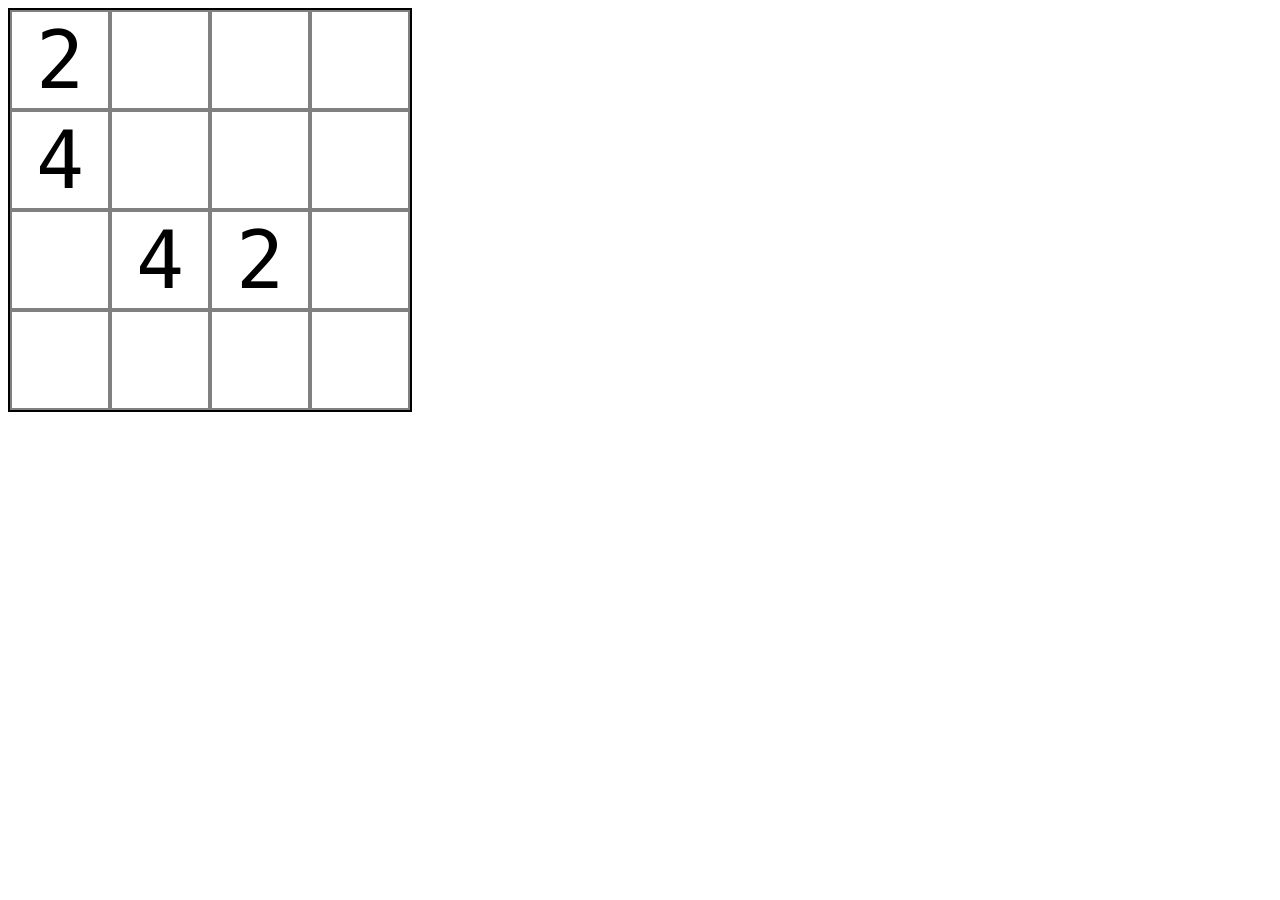
==== index.html @ 628565ff "movement and spawning" ====
<!DOCTYPE html>
<html lang="en">
<head>
    <meta charset="UTF-8">
    <meta name="viewport" content="width=device-width, initial-scale=1.0">
    <title>2048</title>

    <link rel="stylesheet" href="style.css">
    <script src="main.js" defer></script>
</head>
<body>
    <div id="game"></div>
</body>
</html>
---- style.css ----
body {
    font-family: monospace;
}

#game {
    display: flex;
    width: 400px;
    height: 400px;
    border: 2px solid black;
    flex-wrap: wrap;
}

.gridSquare {
    display: flex;
    box-sizing: border-box;
    width: 25%;
    height: 25%;
    font-size: 80px;
    justify-content: center;
    align-items: center;
    border: 2px solid grey;
}
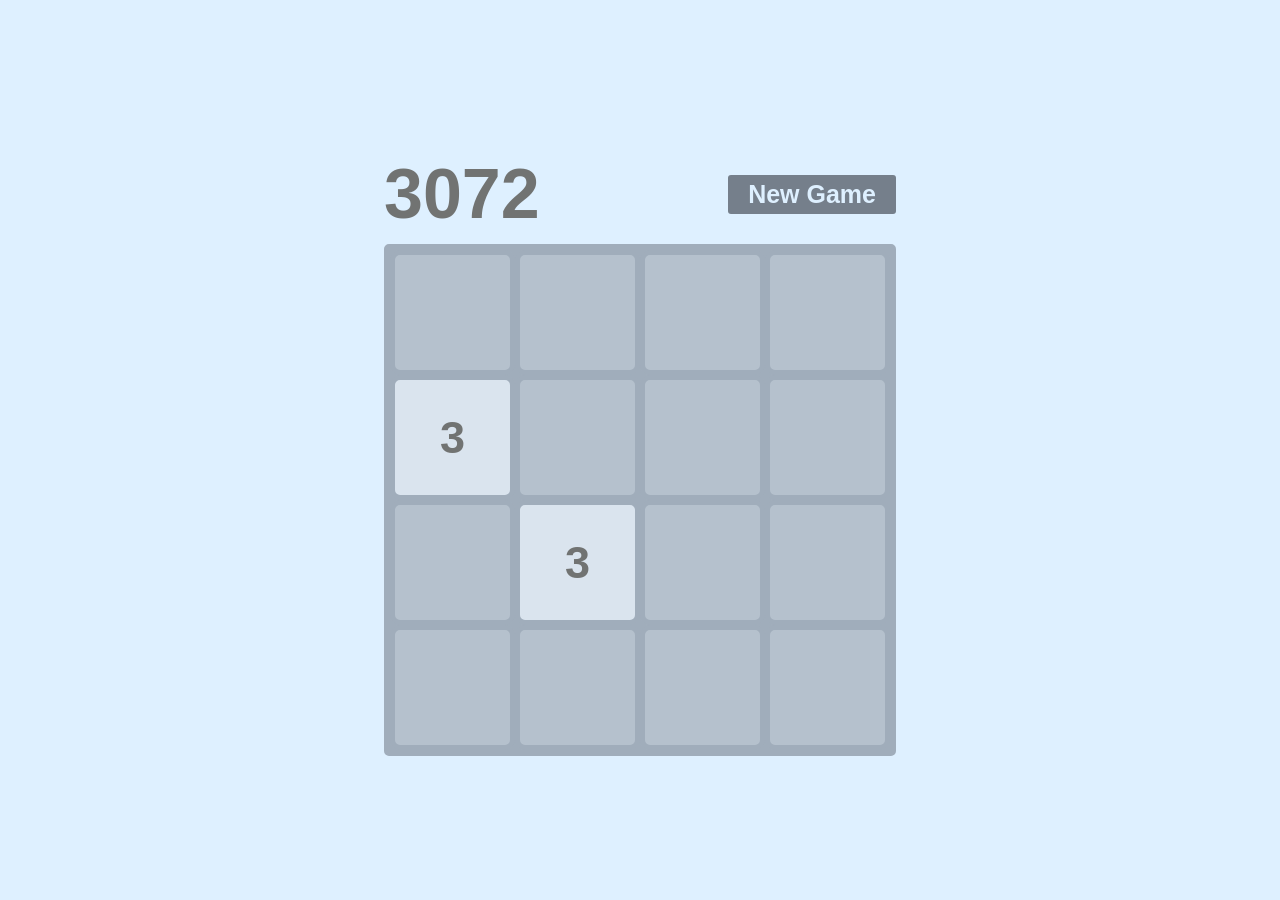
==== commit 4df8ea54: "added new game button" ====
--- a/index.html
+++ b/index.html
@@ -3,12 +3,17 @@
 <head>
     <meta charset="UTF-8">
     <meta name="viewport" content="width=device-width, initial-scale=1.0">
-    <title>2048</title>
+    <title>3072</title>
 
     <link rel="stylesheet" href="style.css">
     <script src="main.js" defer></script>
 </head>
 <body>
-    <div id="game"></div>
+    <div id="main">
+        <div id="above-game">
+            <h1 class="header-title">3072</h1><button id="restart-button" onclick="init()">New Game</button>
+        </div>
+        <div id="game"></div>
+    </div>
 </body>
 </html>
--- a/style.css
+++ b/style.css
@@ -1,22 +1,150 @@
+:root {
+    --animation-time: 100ms;
+}
+
 body {
-    font-family: monospace;
+    display: flex;
+    height: 100vh;
+    margin: 0;
+    padding: 0;
+    font-family: Arial, Helvetica, sans-serif;
+    text-align: center;
+    justify-content: center;
+    align-items: center;
+    flex-direction: column;
+    background-color: #def0ff;
+}
+
+.header-title {
+    display: inline;  
+    margin: 0;
+    font-size: 70px;
+    color: #717372;
+    font-weight: bold;
+    width: fit-content;
+}
+
+#restart-button {
+    font-family: Arial, Helvetica, sans-serif;
+    font-weight: 700;
+    font-size: 25px;
+    background-color: #757f8b;
+    border: none;
+    border-radius: 3px;
+    color: #def0ff;
+    padding: 5px 20px;
+    margin: 20px 0;
+    transition: background-color 300ms;
+}
+#restart-button:hover {
+    background-color: #59616a;
+}
+
+#main {
+    width: fit-content;
+}
+
+#above-game {
+    display: flex;
+    align-items: center;
+    justify-content: space-between;
+    width: 100%;
+    margin: 2% 0%;
 }
 
 #game {
     display: flex;
-    width: 400px;
-    height: 400px;
-    border: 2px solid black;
+    width: 500px;
+    height: 500px;
     flex-wrap: wrap;
+    background-color: #a0adbb;
+    border: 6px solid #a0adbb;
+    border-radius: 5px;
 }
 
 .gridSquare {
     display: flex;
     box-sizing: border-box;
+    background-clip: border-box;
     width: 25%;
     height: 25%;
-    font-size: 80px;
+    font-size: 45px;
+    font-weight: bold;
     justify-content: center;
     align-items: center;
-    border: 2px solid grey;
+    background-color: #b5c1cd;
+    border: 5px solid #a0adbb;
+    border-radius: 10px;
+}
+
+.animation-square {
+    position: fixed;
+    transition: top var(--animation-time), left var(--animation-time);
+    /* border: 5px solid red; */
+}
+
+.x3 {
+    background: #dae4ee;
+    color: #717372;
+}
+
+.x6 {
+    background-color: #cae0ec;
+    color: #717372;
+}
+
+.x12 {
+    background-color: #7ab1f4;
+    color: white;
+}
+
+.x24 {
+    background-color: #7595f5;
+    color: white;
+}
+
+.x48 {
+    background-color: #5f7cf5;
+    color: white;
+}
+
+.x96 {
+    background-color: #3d5bf6;
+    color: white;
+}
+
+.x192 {
+    background-color: #71ceed;
+    color: white;
+}
+
+.x384 {
+    background-color: #63cced;
+    color: white;
+}
+
+.x768 {
+    background-color: #51c6ed;
+    color: white;
+}
+
+.x1536 {
+    background-color: #44c7ee;
+    color: white;
+}
+
+.x3072 {
+    background-color: #123456;
+    color: white;
+}
+
+.x6144 {
+    background-color: #0e2940;
+    color: white;
+}
+
+.x12288 {
+    font-size: 30px;
+    background-color: #051629;
+    color: white;
 }
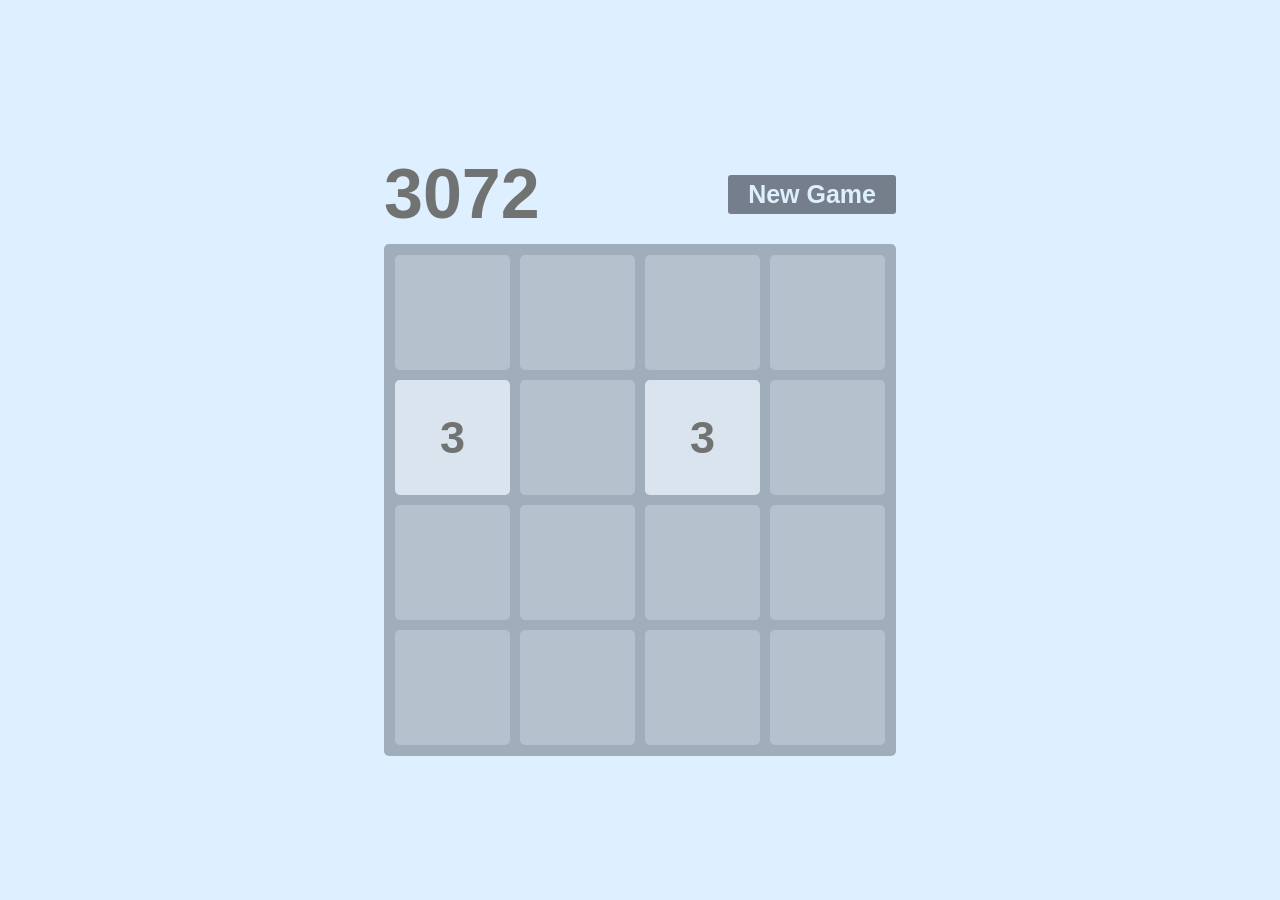
==== commit 3fa61435: "made animations better" ====
--- a/index.html
+++ b/index.html
@@ -11,7 +11,7 @@
 <body>
     <div id="main">
         <div id="above-game">
-            <h1 class="header-title">3072</h1><button id="restart-button" onclick="init()">New Game</button>
+            <h1 class="header-title">3072</h1><button id="restart-button" onclick="reset()">New Game</button>
         </div>
         <div id="game"></div>
     </div>
--- a/style.css
+++ b/style.css
@@ -7,7 +7,7 @@
     height: 100vh;
     margin: 0;
     padding: 0;
-    font-family: Arial, Helvetica, sans-serif;
+    font-family: Helvetica, Arial, sans-serif;
     text-align: center;
     justify-content: center;
     align-items: center;
@@ -16,7 +16,7 @@
 }
 
 .header-title {
-    display: inline;  
+    display: inline;
     margin: 0;
     font-size: 70px;
     color: #717372;
@@ -25,7 +25,7 @@
 }
 
 #restart-button {
-    font-family: Arial, Helvetica, sans-serif;
+    font-family: Helvetica, Arial, sans-serif;
     font-weight: 700;
     font-size: 25px;
     background-color: #757f8b;
@@ -73,14 +73,24 @@
     justify-content: center;
     align-items: center;
     background-color: #b5c1cd;
+    color: transparent;
     border: 5px solid #a0adbb;
     border-radius: 10px;
 }
 
 .animation-square {
     position: fixed;
-    transition: top var(--animation-time), left var(--animation-time);
-    /* border: 5px solid red; */
+    transition: top var(--animation-time), 
+        left var(--animation-time), 
+        background-color calc(var(--animation-time) * 0.25),
+        color calc(var(--animation-time) * 0.5) !important;
+    border: none;
+    border-radius: 5px;
+    margin: 5px;
+}
+
+.merge-square {
+    color: transparent !important;
 }
 
 .x3 {
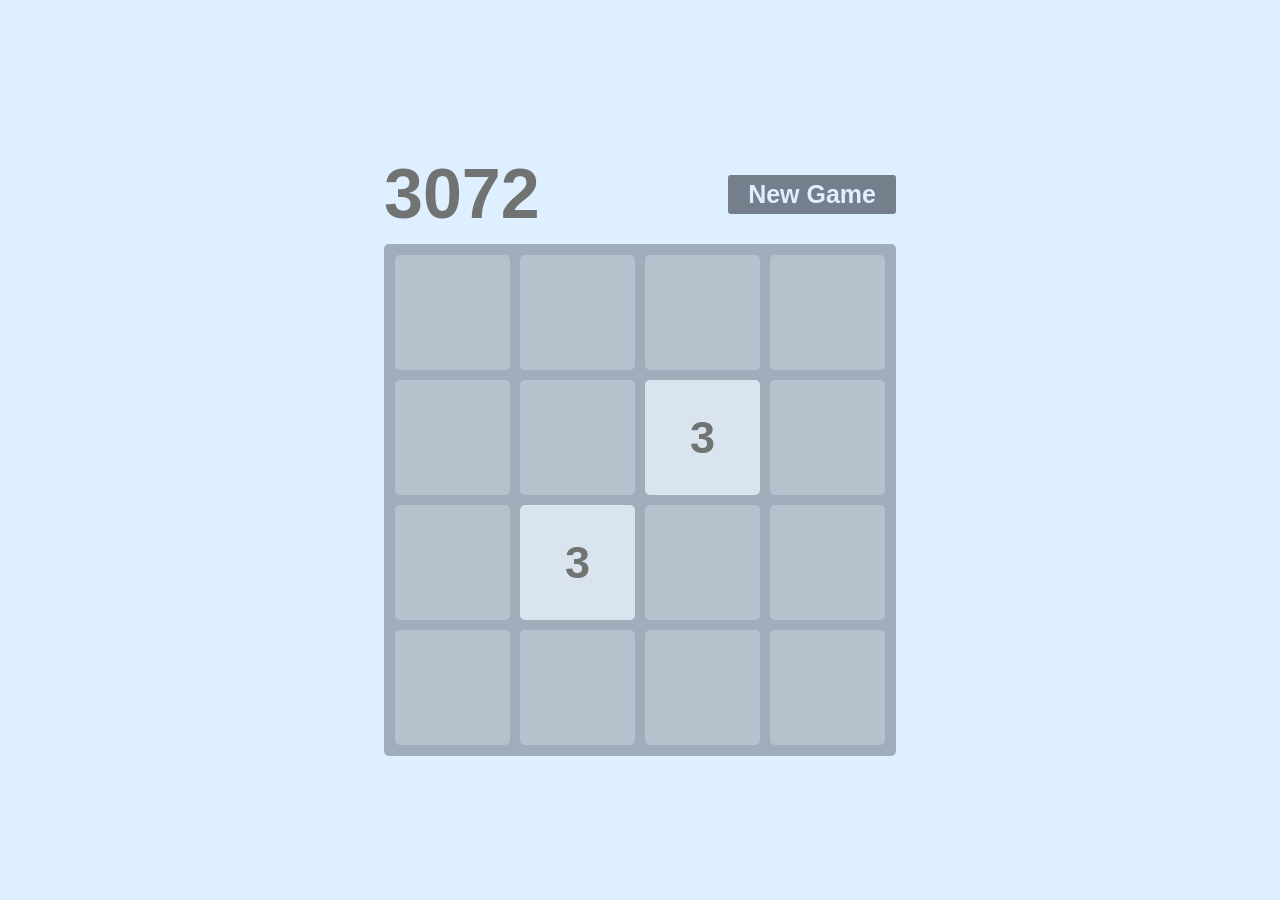
==== commit 314b07f7: "added game over screen and WASD" ====
--- a/index.html
+++ b/index.html
@@ -13,7 +13,10 @@
         <div id="above-game">
             <h1 class="header-title">3072</h1><button id="restart-button" onclick="reset()">New Game</button>
         </div>
-        <div id="game"></div>
+        <div id="game-container">
+            <div id="game"></div>
+            <div id="lose-screen" class="invisable">You Lose</div>
+        </div>
     </div>
 </body>
 </html>
--- a/style.css
+++ b/style.css
@@ -52,6 +52,14 @@
     margin: 2% 0%;
 }
 
+#game-container {
+    position: relative;
+    display: block;
+    top: 0;
+    left: 0;
+    width: 512px;
+    height: 512px;
+}
 #game {
     display: flex;
     width: 500px;
@@ -60,6 +68,28 @@
     background-color: #a0adbb;
     border: 6px solid #a0adbb;
     border-radius: 5px;
+}
+#lose-screen {
+    display: flex;
+    position: absolute;
+    top: 0;
+    left: 0;
+    width: 100%;
+    height: 100%;
+    z-index: 100;
+    justify-content: center;
+    align-items: center;
+    background-color: rgba(100, 150, 200, 0.5);
+    color: #717372;
+    font-family: Helvetica, Arial, sans-serif;
+    font-weight: 700;
+    font-size: 90px;
+    pointer-events: none;
+    opacity: 1;
+    transition: opacity 500ms;
+}
+.invisable {
+    opacity: 0 !important;
 }
 
 .gridSquare {
@@ -79,7 +109,7 @@
 }
 
 .animation-square {
-    position: fixed;
+    position: absolute;
     transition: top var(--animation-time), 
         left var(--animation-time), 
         background-color calc(var(--animation-time) * 0.25),
